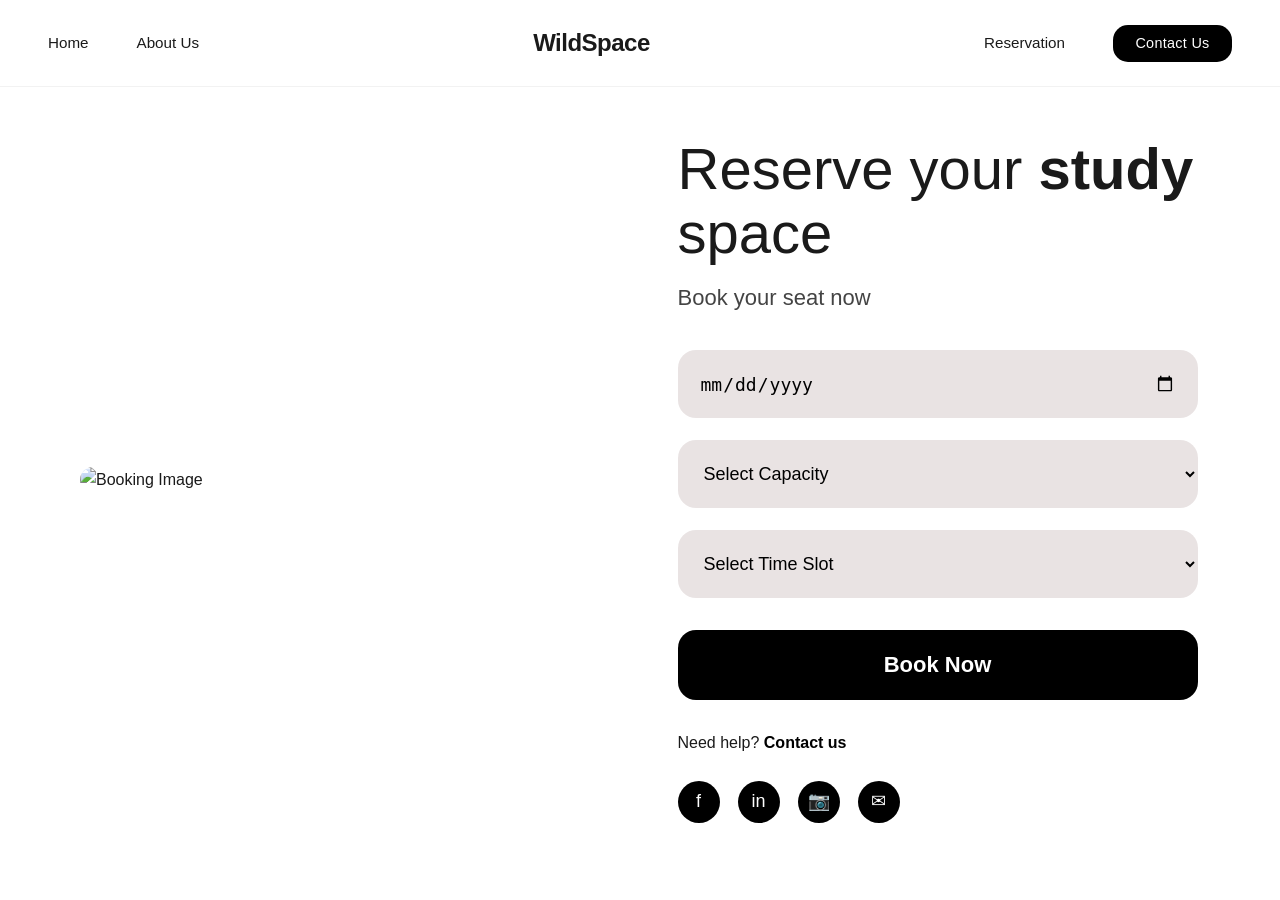
==== WildSpace/pages/book.html @ 44b5c52b "Added book.php" ====
<!-- book.html -->
<!DOCTYPE html>
<html lang="en">
<head>
    <meta charset="UTF-8">
    <meta name="viewport" content="width=device-width, initial-scale=1.0">
    <title>WildSpace - Reservation</title>

    <link rel="stylesheet" href="../assets/css/book.css">
</head>
<body>

   <!-- Navigation Bar -->
    <nav class="navbar">
        <div class="nav-container">
            <div class="nav-left">
                <a href="index.html" class="nav-link">Home</a>
                <a href="#" class="nav-link">About Us</a>
            </div>
            
            <div class="logo">
                <h1 class="logo-text">WildSpace</h1>
            </div>
            
            <div class="nav-right">
                <a href="#" class="nav-link">Reservation</a>
                <button class="cta-button nav-cta">Contact Us</button>
            </div>
        </div>
    </nav>

    <!-- BOOKING SECTION -->
    <section class="auth-section booking-section">

        <!-- LEFT SIDE IMAGE -->
        <div class="auth-left">
            <div class="auth-image-container">
                <img src="../../assets/images/bookimg.png" alt="Booking Image">
            </div>
        </div>

        <!-- RIGHT SIDE FORM -->
        <div class="auth-right">

            <div class="auth-form-container">

                <h1 class="auth-title">
                    Reserve your <span class="auth-title-bold">study</span> space
                </h1>

                <p class="auth-subtitle">
                    Book your seat now
                </p>

                <form class="auth-form" id="bookingForm">

                    <div class="form-group">
                        <input
                            type="date"
                            class="form-input"
                            id="bookingDate"
                            required
                        >
                    </div>

                    <div class="form-group">
                        <select
                            class="form-input"
                            id="capacity"
                            required
                        >
                            <option value="">Select Capacity</option>
                            <option value="1">1 Person</option>
                            <option value="2">2 People</option>
                            <option value="3">3 People</option>
                            <option value="4">4 People</option>
                            <option value="5">5 People</option>
                            <option value="6">6 People</option>
                        </select>
                    </div>

                    <div class="form-group">
                        <select
                            class="form-input"
                            id="timeSlot"
                            required
                        >
                            <option value="">Select Time Slot</option>
                            <option value="8AM - 10AM">8AM - 10AM</option>
                            <option value="10AM - 12PM">10AM - 12PM</option>
                            <option value="1PM - 3PM">1PM - 3PM</option>
                            <option value="3PM - 5PM">3PM - 5PM</option>
                        </select>
                    </div>

                    <button type="submit" class="auth-submit-button">
                        Book Now
                    </button>

                </form>

                <div class="auth-footer">

                    <p class="auth-footer-text">
                        Need help?
                        <a href="#" class="auth-link">Contact us</a>
                    </p>

                    <div class="social-links">
                        <a href="#" class="social-icon">f</a>
                        <a href="#" class="social-icon">in</a>
                        <a href="#" class="social-icon">📷</a>
                        <a href="#" class="social-icon">✉</a>
                    </div>

                </div>

            </div>

        </div>

    </section>

    <script src="../assets/js/book.js"></script>

</body>
</html>
---- WildSpace/assets/css/book.css ----
:root {
    --primary-black: #000000;
    --text-dark: #1a1a1a;
    --text-gray: #555555;
    --white: #ffffff;
    --light-gray: #f8f8f8;
    --spacing-sm: 0.5rem;
    --spacing-md: 1rem;
    --spacing-lg: 1.5rem;
    --spacing-xl: 2rem;
    --spacing-2xl: 3rem;
    --spacing-3xl: 4rem;
}

* {
    margin: 0;
    padding: 0;
    box-sizing: border-box;
}

html {
    scroll-behavior: smooth;
}

body {
    font-family: -apple-system, BlinkMacSystemFont, 'Segoe UI', 'Helvetica Neue', sans-serif;
    color: var(--text-dark);
    background: var(--white);
    overflow-x: hidden;
    line-height: 1.6;
}
 
/* Logo/Branding */
.logo {
    flex: 0 0 auto;
    text-align: center;
}
 
.logo-text {
    font-size: 1.5rem;
    font-weight: 700;
    letter-spacing: -0.5px;
}

/* ============ NAVIGATION BAR ============ */
.navbar {
    position: fixed;
    top: 0;
    width: 100%;
    z-index: 1000;
    background: var(--white);
    border-bottom: 1px solid rgba(0, 0, 0, 0.05);
    padding: var(--spacing-lg) 0;
    backdrop-filter: blur(10px);
}

.nav-container {
    max-width: 1400px;
    margin: 0 auto;
    display: flex;
    justify-content: space-between;
    align-items: center;
    padding: 0 var(--spacing-2xl);
    gap: var(--spacing-3xl);
}

.nav-left,
.nav-right {
    display: flex;
    align-items: center;
    gap: var(--spacing-2xl);
}

.nav-link {
    text-decoration: none;
    color: var(--text-dark);
    font-size: 0.95rem;
    font-weight: 400;
    transition: color 0.3s ease;
    position: relative;
}

.nav-link::after {
    content: '';
    position: absolute;
    bottom: -4px;
    left: 0;
    width: 0;
    height: 2px;
    background: var(--primary-black);
    transition: width 0.3s ease;
}

.nav-link:hover::after {
    width: 100%;
}

/* Logo/Branding */
.logo {
    flex: 0 0 auto;
    text-align: center;
}

.logo-text {
    font-size: 1.5rem;
    font-weight: 700;
    letter-spacing: -0.5px;
}

/* CTA Button */
.cta-button {
    padding: 0.65rem 1.4rem;
    background: var(--primary-black);
    color: var(--white);
    border: none;
    border-radius: 15px;
    font-size: 0.9rem;
    font-weight: 500;
    cursor: pointer;
    aign-items: center;
    transition: all 0.3s ease;
    letter-spacing: 0.3px;
}

.footer-logo {
    animation: slideUpFade 0.8s ease-out;
    display: flex;
    flex-direction: column;
    gap: var(--spacing-md);
    align-items: flex-start;
}

.footer-logo-img {
    height: 50px;
    width: auto;
    display: block;
    object-fit: contain;
}

.cta-button:hover {
    transform: translateY(-2px);
    box-shadow: 0 8px 20px rgba(0, 0, 0, 0.2);
}

.cta-button:active {
    transform: translateY(0);
}

.nav-cta {
    padding: 0.65rem 1.4rem;
    font-size: 0.9rem;
}


/* ================= SECTION ================= */

.auth-section{
    width: 100%;
    min-height: 100vh;

    display: flex;
    align-items: center;
    justify-content: center;

    padding: 120px 80px 60px;
    gap: 70px;
}

/* ================= LEFT ================= */

.auth-left{
    flex: 1;
    display: flex;
    justify-content: center;
}

.auth-image-container{
    width: 100%;
    max-width: 650px;
}

.auth-image-container img{
    width: 100%;
    height: auto;
    object-fit: cover;
    border-radius: 30px;
}

/* ================= RIGHT ================= */

.auth-right{
    flex: 1;
    display: flex;
    justify-content: center;
}

.auth-form-container{
    width: 100%;
    max-width: 520px;
}

.auth-title{
    font-size: 58px;
    line-height: 1.1;
    font-weight: 400;
    margin-bottom: 15px;
}

.auth-title-bold{
    font-weight: 800;
}

.auth-subtitle{
    font-size: 22px;
    margin-bottom: 35px;
    color: #444;
}

/* ================= FORM ================= */

.auth-form{
    display: flex;
    flex-direction: column;
    gap: 22px;
}

.form-group{
    width: 100%;
}

.form-input{
    width: 100%;
    height: 68px;

    border: none;
    outline: none;

    background: #e9e3e3;

    border-radius: 18px;

    padding: 0 22px;

    font-size: 18px;
    color: #000;
}

select.form-input{
    cursor: pointer;
}

.auth-submit-button{
    width: 100%;
    height: 70px;

    border: none;
    border-radius: 18px;

    background: #000;
    color: #fff;

    font-size: 22px;
    font-weight: 700;

    cursor: pointer;

    margin-top: 10px;
    transition: 0.3s;
}

.auth-submit-button:hover{
    transform: translateY(-2px);
}

/* ================= FOOTER ================= */

.auth-footer{
    margin-top: 30px;
}

.auth-footer-text{
    font-size: 16px;
    margin-bottom: 25px;
}

.auth-link{
    color: #000;
    font-weight: 700;
    text-decoration: none;
}

.social-links{
    display: flex;
    gap: 18px;
}

.social-icon{
    width: 42px;
    height: 42px;

    display: flex;
    align-items: center;
    justify-content: center;

    border-radius: 50%;

    background: #000;
    color: #fff;

    text-decoration: none;
    font-size: 18px;

    transition: 0.3s;
}

.social-icon:hover{
    transform: translateY(-2px);
}

/* ================= RESPONSIVE ================= */

@media(max-width: 1100px){

    .auth-section{
        flex-direction: column;
        text-align: center;
    }

    .auth-title{
        font-size: 44px;
    }

    .auth-form-container{
        max-width: 650px;
    }

    .social-links{
        justify-content: center;
    }
}

@media(max-width: 768px){

    .navbar{
        padding: 20px 25px;
    }

    .nav-container{
        flex-direction: column;
        gap: 20px;
    }

    .nav-left,
    .nav-right{
        gap: 25px;
    }

    .auth-section{
        padding: 180px 25px 60px;
    }

    .auth-title{
        font-size: 34px;
    }

    .auth-subtitle{
        font-size: 18px;
    }

    .form-input{
        height: 60px;
        font-size: 16px;
    }

    .auth-submit-button{
        height: 62px;
        font-size: 18px;
    }
}
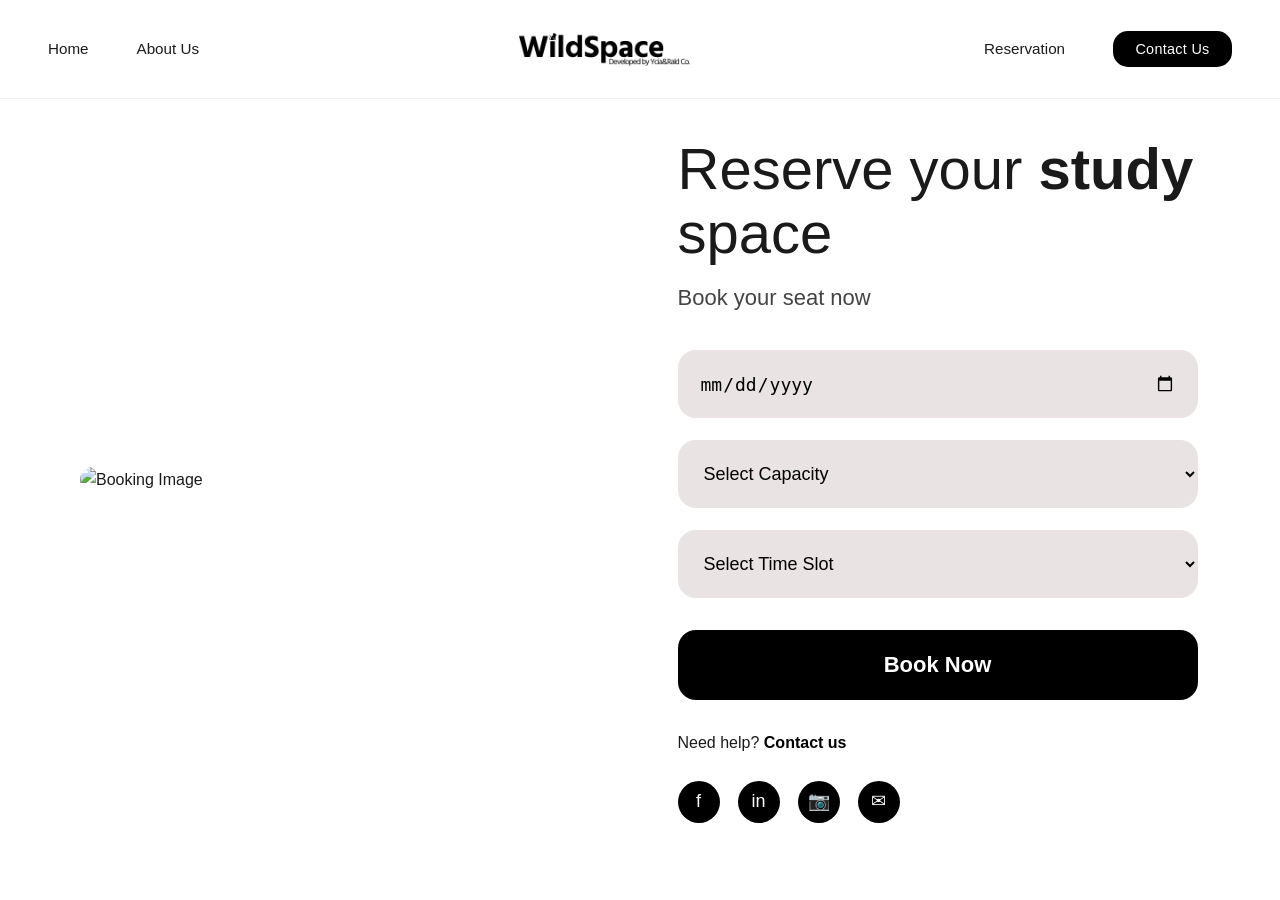
==== commit 5fbfa3bb: "Connected all the html files" ====
--- a/WildSpace/pages/book.html
+++ b/WildSpace/pages/book.html
@@ -15,16 +15,16 @@
         <div class="nav-container">
             <div class="nav-left">
                 <a href="index.html" class="nav-link">Home</a>
-                <a href="#" class="nav-link">About Us</a>
+                <a href="landingPage.html" class="nav-link">About Us</a>
             </div>
             
             <div class="logo">
-                <h1 class="logo-text">WildSpace</h1>
+                <img src="../assets/images/wildspace_logo.png" alt="WildSpace Logo" class="footer-logo-img">
             </div>
             
             <div class="nav-right">
-                <a href="#" class="nav-link">Reservation</a>
-                <button class="cta-button nav-cta">Contact Us</button>
+                <a href="book.html" class="nav-link">Reservation</a>
+                <button class="cta-button nav-cta" href="book.html">Contact Us</button>
             </div>
         </div>
     </nav>
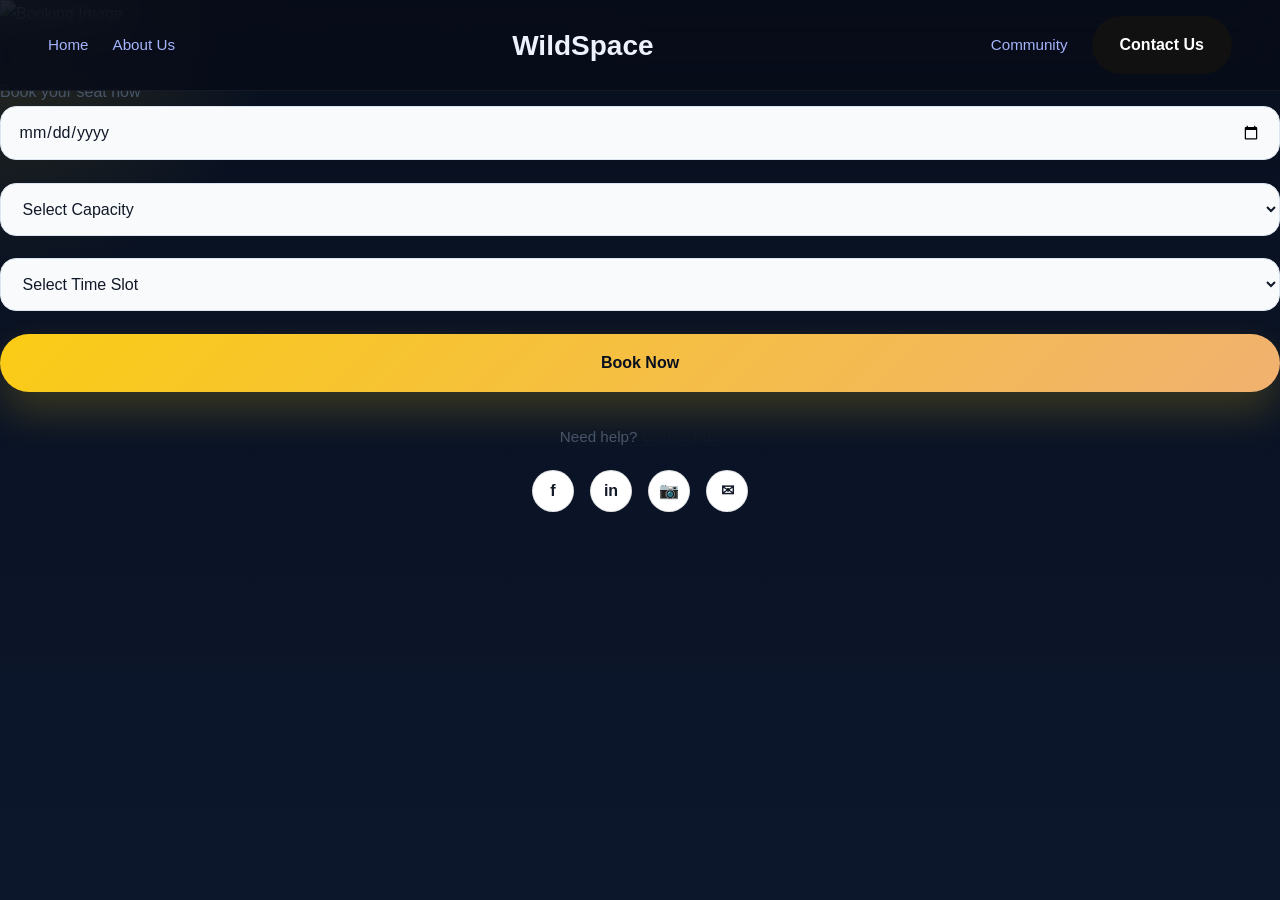
==== commit 8603c221: "Modified the UI and added new feature" ====
--- a/WildSpace/pages/book.html
+++ b/WildSpace/pages/book.html
@@ -15,16 +15,16 @@
         <div class="nav-container">
             <div class="nav-left">
                 <a href="index.html" class="nav-link">Home</a>
-                <a href="landingPage.html" class="nav-link">About Us</a>
+                <a href="#" class="nav-link">About Us</a>
             </div>
             
             <div class="logo">
-                <img src="../assets/images/wildspace_logo.png" alt="WildSpace Logo" class="footer-logo-img">
+                <h1 class="logo-text">WildSpace</h1>
             </div>
             
             <div class="nav-right">
-                <a href="book.html" class="nav-link">Reservation</a>
-                <button class="cta-button nav-cta" href="book.html">Contact Us</button>
+                <a href="../client_side/community.php" class="nav-link">Community</a>
+                <button class="cta-button nav-cta">Contact Us</button>
             </div>
         </div>
     </nav>
--- a/WildSpace/assets/css/book.css
+++ b/WildSpace/assets/css/book.css
@@ -1,15 +1,20 @@
-:root {
-    --primary-black: #000000;
-    --text-dark: #1a1a1a;
-    --text-gray: #555555;
-    --white: #ffffff;
-    --light-gray: #f8f8f8;
-    --spacing-sm: 0.5rem;
-    --spacing-md: 1rem;
-    --spacing-lg: 1.5rem;
-    --spacing-xl: 2rem;
-    --spacing-2xl: 3rem;
-    --spacing-3xl: 4rem;
+﻿:root {
+    --surface: #060b16;
+    --surface-soft: #0d172c;
+    --surface-shine: rgba(250,204,21,0.14);
+    --text-main: #eef2ff;
+    --text-dark: #111827;
+    --text-muted: #a5b4fc;
+    --text-muted-dark: #475569;
+    --accent: #facc15;
+    --accent-dark: #c2410c;
+    --card-bg: #ffffff;
+    --input-bg: #f8fafc;
+    --border: rgba(255,255,255,0.08);
+    --border-light: #dbe4ef;
+    --shadow: 0 32px 80px rgba(0,0,0,0.16);
+    --radius: 28px;
+    --spacing-lg: 2.25rem;
 }
 
 * {
@@ -23,35 +28,34 @@
 }
 
 body {
-    font-family: -apple-system, BlinkMacSystemFont, 'Segoe UI', 'Helvetica Neue', sans-serif;
-    color: var(--text-dark);
-    background: var(--white);
+    font-family: Inter, -apple-system, BlinkMacSystemFont, 'Segoe UI', sans-serif;
+    color: var(--text-main);
+    background: radial-gradient(circle at top left, rgba(250,204,21,0.14), transparent 18%),
+                linear-gradient(180deg, #08101f 0%, #0d172c 100%);
+    min-height: 100vh;
     overflow-x: hidden;
-    line-height: 1.6;
-}
- 
-/* Logo/Branding */
-.logo {
-    flex: 0 0 auto;
-    text-align: center;
-}
- 
-.logo-text {
-    font-size: 1.5rem;
-    font-weight: 700;
-    letter-spacing: -0.5px;
-}
-
-/* ============ NAVIGATION BAR ============ */
+    line-height: 1.75;
+}
+
+img {
+    max-width: 100%;
+    display: block;
+}
+
+button,
+a {
+    font: inherit;
+}
+
 .navbar {
     position: fixed;
-    top: 0;
+    inset: 0 auto auto 0;
     width: 100%;
     z-index: 1000;
-    background: var(--white);
-    border-bottom: 1px solid rgba(0, 0, 0, 0.05);
-    padding: var(--spacing-lg) 0;
-    backdrop-filter: blur(10px);
+    padding: 1rem 0;
+    background: rgba(7,12,25,0.88);
+    backdrop-filter: blur(18px);
+    border-bottom: 1px solid rgba(255,255,255,0.06);
 }
 
 .nav-container {
@@ -60,320 +64,394 @@
     display: flex;
     justify-content: space-between;
     align-items: center;
-    padding: 0 var(--spacing-2xl);
-    gap: var(--spacing-3xl);
+    gap: var(--spacing-lg);
+    padding: 0 3rem;
 }
 
 .nav-left,
 .nav-right {
     display: flex;
     align-items: center;
-    gap: var(--spacing-2xl);
+    gap: 1.5rem;
 }
 
 .nav-link {
+    color: var(--text-muted);
     text-decoration: none;
-    color: var(--text-dark);
     font-size: 0.95rem;
-    font-weight: 400;
-    transition: color 0.3s ease;
+    font-weight: 500;
+    transition: color 0.25s ease;
+}
+
+.nav-link:hover,
+.nav-link.active {
+    color: var(--text-main);
+}
+
+.logo-text {
+    font-size: 1.75rem;
+    font-weight: 800;
+    color: var(--text-main);
+}
+
+.cta-button,
+.auth-submit-button,
+.contact-submit-button {
+    display: inline-flex;
+    align-items: center;
+    justify-content: center;
+    padding: 0.95rem 1.75rem;
+    border: none;
+    border-radius: 999px;
+    background: linear-gradient(135deg, rgba(250,204,21,1), rgba(253,186,116,0.95));
+    color: #08101f;
+    font-weight: 700;
+    cursor: pointer;
+    transition: transform 0.25s ease, box-shadow 0.25s ease, background-color 0.25s ease;
+    box-shadow: 0 20px 40px rgba(250,204,21,0.2);
+}
+
+.navbar .cta-button {
+    background: #111111;
+    color: #ffffff;
+    box-shadow: none;
+}
+
+.navbar .cta-button:hover {
+    background: #222222;
+    box-shadow: 0 18px 30px rgba(0,0,0,0.16);
+}
+
+.profile-dropdown {
     position: relative;
-}
-
-.nav-link::after {
-    content: '';
+    display: inline-flex;
+    align-items: center;
+    gap: 0.75rem;
+}
+
+.profile-button {
+    display: inline-flex;
+    align-items: center;
+    gap: 0.75rem;
+    border: 1px solid rgba(255,255,255,0.12);
+    border-radius: 999px;
+    padding: 0.55rem 0.85rem;
+    background: rgba(255,255,255,0.06);
+    color: #ffffff;
+    cursor: pointer;
+    transition: background 0.2s ease;
+}
+
+.profile-button:hover {
+    background: rgba(255,255,255,0.12);
+}
+
+.profile-avatar {
+    width: 34px;
+    height: 34px;
+    border-radius: 50%;
+    display: inline-flex;
+    align-items: center;
+    justify-content: center;
+    background: #ffffff;
+    color: #111111;
+    font-weight: 700;
+    text-transform: uppercase;
+}
+
+.profile-name {
+    max-width: 10rem;
+    white-space: nowrap;
+    overflow: hidden;
+    text-overflow: ellipsis;
+    font-size: 0.95rem;
+}
+
+.profile-menu {
+    display: none;
     position: absolute;
-    bottom: -4px;
+    right: 0;
+    top: calc(100% + 0.75rem);
+    min-width: 180px;
+    background: rgba(10, 15, 30, 0.98);
+    border: 1px solid rgba(255,255,255,0.08);
+    border-radius: 18px;
+    box-shadow: 0 18px 40px rgba(0,0,0,0.25);
+    padding: 0.5rem 0;
+}
+
+.profile-dropdown:hover .profile-menu {
+    display: block;
+}
+
+.profile-menu a {
+    display: block;
+    padding: 0.75rem 1rem;
+    color: #ffffff;
+    text-decoration: none;
+    font-size: 0.95rem;
+}
+
+.profile-menu a:hover {
+    background: rgba(255,255,255,0.08);
+}
+
+.cta-button:hover,
+.auth-submit-button:hover,
+.contact-submit-button:hover {
+    transform: translateY(-2px);
+    box-shadow: 0 24px 48px rgba(250,204,21,0.24);
+}
+
+.booking-wrapper {
+    min-height: 100vh;
+    display: flex;
+    align-items: center;
+    justify-content: center;
+    padding: 110px 1.5rem 40px;
+}
+
+.booking-container {
+    display: grid;
+    grid-template-columns: 1.05fr 0.95fr;
+    width: 100%;
+    max-width: 1200px;
+    background: var(--card-bg);
+    border-radius: 30px;
+    overflow: hidden;
+    box-shadow: var(--shadow);
+}
+
+.booking-visual {
+    position: relative;
+    min-height: 560px;
+    display: flex;
+    align-items: center;
+    justify-content: center;
+    background: linear-gradient(180deg, rgba(17,24,39,0.88), rgba(17,24,39,0.56));
+}
+
+.hero-book-img {
+    width: 100%;
+    height: 100%;
+    object-fit: cover;
+    opacity: 0.82;
+}
+
+.image-overlay {
+    position: absolute;
+    bottom: 0;
     left: 0;
-    width: 0;
-    height: 2px;
-    background: var(--primary-black);
-    transition: width 0.3s ease;
-}
-
-.nav-link:hover::after {
     width: 100%;
-}
-
-/* Logo/Branding */
-.logo {
-    flex: 0 0 auto;
+    padding: 2.5rem;
+    background: linear-gradient(180deg, transparent 0%, rgba(15,23,42,0.92) 100%);
+    color: #fff;
+}
+
+.image-overlay h2 {
+    font-size: clamp(2rem, 3vw, 2.6rem);
+    margin-bottom: 0.75rem;
+    line-height: 1.05;
+}
+
+.image-overlay p {
+    color: rgba(255,255,255,0.82);
+    line-height: 1.8;
+    max-width: 380px;
+}
+
+.booking-form-content {
+    padding: 3rem;
+    display: flex;
+    flex-direction: column;
+    justify-content: center;
+    background: var(--card-bg);
+}
+
+.form-header {
+    display: grid;
+    gap: 0.75rem;
+    margin-bottom: 2.2rem;
+}
+
+.auth-title {
+    font-size: clamp(2.4rem, 4vw, 3rem);
+    line-height: 1.05;
+    margin-bottom: 0;
+    color: var(--text-dark);
+}
+
+.auth-title span {
+    color: var(--text-dark);
+    font-weight: 800;
+}
+
+.auth-subtitle {
+    color: var(--text-muted-dark);
+    margin-bottom: 0;
+    font-size: 1rem;
+}
+
+.auth-form {
+    display: grid;
+    gap: 1.4rem;
+}
+
+.form-group {
+    display: grid;
+    gap: 0.6rem;
+}
+
+.form-group label {
+    display: block;
+    font-size: 0.85rem;
+    font-weight: 700;
+    color: var(--text-muted-dark);
+    text-transform: uppercase;
+    letter-spacing: 0.08em;
+}
+
+.form-input,
+select,
+textarea {
+    width: 100%;
+    padding: 1rem 1.1rem;
+    background: var(--input-bg);
+    color: var(--text-dark);
+    border: 1px solid var(--border-light);
+    border-radius: 16px;
+    outline: none;
+    transition: border-color 0.25s ease, box-shadow 0.25s ease;
+    font-size: 1rem;
+    font-family: inherit;
+}
+
+.form-input:focus,
+select:focus,
+textarea:focus {
+    border-color: rgba(250,204,21,0.8);
+    box-shadow: 0 0 0 3px rgba(250,204,21,0.14);
+}
+
+.booking-summary {
+    background: #fef9e7;
+    padding: 1rem 1.1rem;
+    border-radius: 14px;
+    border-left: 4px solid #facc15;
+    font-size: 0.95rem;
+    color: var(--text-dark);
+    display: none;
+}
+
+.auth-footer {
+    margin-top: 2rem;
     text-align: center;
 }
 
-.logo-text {
-    font-size: 1.5rem;
+.auth-footer-text {
+    color: var(--text-muted-dark);
+    font-size: 0.95rem;
+}
+
+.auth-footer-text a {
+    color: var(--text-dark);
+    text-decoration: none;
     font-weight: 700;
-    letter-spacing: -0.5px;
-}
-
-/* CTA Button */
-.cta-button {
-    padding: 0.65rem 1.4rem;
-    background: var(--primary-black);
-    color: var(--white);
-    border: none;
-    border-radius: 15px;
-    font-size: 0.9rem;
-    font-weight: 500;
-    cursor: pointer;
-    aign-items: center;
-    transition: all 0.3s ease;
-    letter-spacing: 0.3px;
-}
-
-.footer-logo {
-    animation: slideUpFade 0.8s ease-out;
-    display: flex;
-    flex-direction: column;
-    gap: var(--spacing-md);
-    align-items: flex-start;
-}
-
-.footer-logo-img {
-    height: 50px;
-    width: auto;
-    display: block;
-    object-fit: contain;
-}
-
-.cta-button:hover {
-    transform: translateY(-2px);
-    box-shadow: 0 8px 20px rgba(0, 0, 0, 0.2);
-}
-
-.cta-button:active {
-    transform: translateY(0);
-}
-
-.nav-cta {
-    padding: 0.65rem 1.4rem;
-    font-size: 0.9rem;
-}
-
-
-/* ================= SECTION ================= */
-
-.auth-section{
-    width: 100%;
-    min-height: 100vh;
-
-    display: flex;
-    align-items: center;
-    justify-content: center;
-
-    padding: 120px 80px 60px;
-    gap: 70px;
-}
-
-/* ================= LEFT ================= */
-
-.auth-left{
-    flex: 1;
-    display: flex;
-    justify-content: center;
-}
-
-.auth-image-container{
-    width: 100%;
-    max-width: 650px;
-}
-
-.auth-image-container img{
-    width: 100%;
-    height: auto;
-    object-fit: cover;
-    border-radius: 30px;
-}
-
-/* ================= RIGHT ================= */
-
-.auth-right{
-    flex: 1;
-    display: flex;
-    justify-content: center;
-}
-
-.auth-form-container{
-    width: 100%;
-    max-width: 520px;
-}
-
-.auth-title{
-    font-size: 58px;
-    line-height: 1.1;
-    font-weight: 400;
-    margin-bottom: 15px;
-}
-
-.auth-title-bold{
-    font-weight: 800;
-}
-
-.auth-subtitle{
-    font-size: 22px;
-    margin-bottom: 35px;
-    color: #444;
-}
-
-/* ================= FORM ================= */
-
-.auth-form{
-    display: flex;
-    flex-direction: column;
-    gap: 22px;
-}
-
-.form-group{
-    width: 100%;
-}
-
-.form-input{
-    width: 100%;
-    height: 68px;
-
-    border: none;
-    outline: none;
-
-    background: #e9e3e3;
-
-    border-radius: 18px;
-
-    padding: 0 22px;
-
-    font-size: 18px;
-    color: #000;
-}
-
-select.form-input{
-    cursor: pointer;
-}
-
-.auth-submit-button{
-    width: 100%;
-    height: 70px;
-
-    border: none;
-    border-radius: 18px;
-
-    background: #000;
-    color: #fff;
-
-    font-size: 22px;
-    font-weight: 700;
-
-    cursor: pointer;
-
-    margin-top: 10px;
-    transition: 0.3s;
-}
-
-.auth-submit-button:hover{
-    transform: translateY(-2px);
-}
-
-/* ================= FOOTER ================= */
-
-.auth-footer{
-    margin-top: 30px;
-}
-
-.auth-footer-text{
-    font-size: 16px;
-    margin-bottom: 25px;
-}
-
-.auth-link{
-    color: #000;
-    font-weight: 700;
-    text-decoration: none;
-}
-
-.social-links{
-    display: flex;
-    gap: 18px;
-}
-
-.social-icon{
+}
+
+.auth-footer-text a:hover {
+    text-decoration: underline;
+}
+
+.social-links {
+    display: flex;
+    justify-content: center;
+    gap: 1rem;
+    margin-top: 1.2rem;
+}
+
+.social-icon {
     width: 42px;
     height: 42px;
-
-    display: flex;
-    align-items: center;
-    justify-content: center;
-
+    border: 1px solid rgba(15,23,42,0.12);
     border-radius: 50%;
-
-    background: #000;
-    color: #fff;
-
+    display: inline-flex;
+    align-items: center;
+    justify-content: center;
+    color: var(--text-dark);
+    background: #fff;
     text-decoration: none;
-    font-size: 18px;
-
-    transition: 0.3s;
-}
-
-.social-icon:hover{
-    transform: translateY(-2px);
-}
-
-/* ================= RESPONSIVE ================= */
-
-@media(max-width: 1100px){
-
-    .auth-section{
-        flex-direction: column;
+    font-weight: 700;
+}
+
+.footer {
+    border-top: 1px solid rgba(255,255,255,0.08);
+    padding-top: 2rem;
+    padding-bottom: 2.5rem;
+}
+
+.footer-container {
+    max-width: 1400px;
+    margin: 0 auto;
+    display: grid;
+    grid-template-columns: 1fr auto;
+    align-items: center;
+    gap: 1rem;
+}
+
+.footer-logo {
+    display: flex;
+    flex-direction: column;
+    gap: 0.75rem;
+}
+
+.footer-logo p,
+.footer-contact,
+.footer-copyright {
+    color: var(--text-muted);
+}
+
+.footer-content {
+    text-align: right;
+}
+
+@media (max-width: 1100px) {
+    .nav-container,
+    .booking-container,
+    .footer-container {
+        padding: 0 1.5rem;
+    }
+
+    .booking-container {
+        grid-template-columns: 1fr;
+    }
+}
+
+@media (max-width: 760px) {
+    .nav-container {
+        padding: 0 1.25rem;
+        gap: 1rem;
+        flex-wrap: wrap;
+    }
+
+    .booking-wrapper {
+        padding: 140px 1rem 32px;
+    }
+
+    .footer-container {
+        grid-template-columns: 1fr;
         text-align: center;
     }
-
-    .auth-title{
-        font-size: 44px;
-    }
-
-    .auth-form-container{
-        max-width: 650px;
-    }
-
-    .social-links{
-        justify-content: center;
-    }
-}
-
-@media(max-width: 768px){
-
-    .navbar{
-        padding: 20px 25px;
-    }
-
-    .nav-container{
-        flex-direction: column;
-        gap: 20px;
-    }
-
-    .nav-left,
-    .nav-right{
-        gap: 25px;
-    }
-
-    .auth-section{
-        padding: 180px 25px 60px;
-    }
-
-    .auth-title{
-        font-size: 34px;
-    }
-
-    .auth-subtitle{
-        font-size: 18px;
-    }
-
-    .form-input{
-        height: 60px;
-        font-size: 16px;
-    }
-
-    .auth-submit-button{
-        height: 62px;
-        font-size: 18px;
-    }
-}+}
+
+@media (max-width: 520px) {
+    .form-input,
+    select,
+    textarea {
+        padding: 0.95rem 1rem;
+    }
+
+    .auth-submit-button {
+        width: 100%;
+    }
+}
